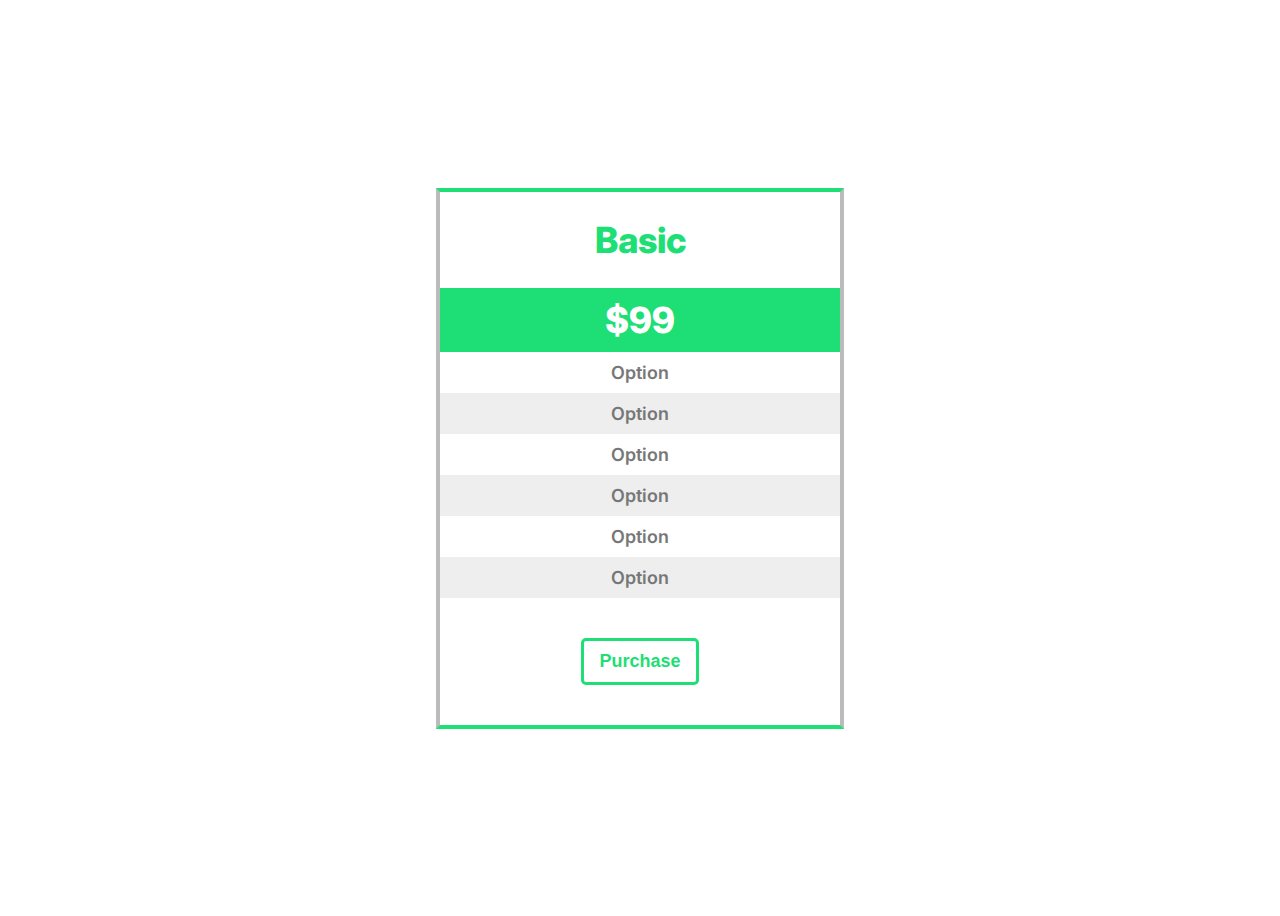
==== task1/index.html @ 41ead95a "cm" ====
<!DOCTYPE html>
<html lang="en">
<head>
	<meta charset="UTF-8">
	<meta name="viewport" content="width=device-width, initial-scale=1.0">
	<link rel="stylesheet" href="style.css">
	<title>Document</title>
</head>
<body>
	<div class="wrapper">
		<div class="card">
			<h5 class="card__title">Basic</h5>
			<p class="card__price">$99</p>
			<div class="card__items">
				<div class="card__item">Option</div>
				<div class="card__item">Option</div>
				<div class="card__item">Option</div>
				<div class="card__item">Option</div>
				<div class="card__item">Option</div>
				<div class="card__item">Option</div>
			</div>
			<button class="card__btn">Purchase</button>
		</div>
	</div>
</body>
</html>
---- task1/style.css ----
@import url(https://fonts.googleapis.com/css?family=Inter:100,200,300,regular,500,600,700,800,900,100italic,200italic,300italic,italic,500italic,600italic,700italic,800italic,900italic);
.wrapper {
  width: 100%;
  height: 100vh;
  display: flex;
  align-items: center;
  justify-content: center;
}

.card {
  --mc: #1edf75;
  width: 400px;
  border: 4px solid #bbb;
  border-top-color: var(--mc);
  border-bottom-color: var(--mc);
  font-family: Inter;
}
.card__title {
  text-align: center;
  margin: 30px 0;
  line-height: 1;
  font-size: 36px;
  font-weight: 800;
  color: var(--mc);
}
.card__price {
  padding: 10px 0;
  margin: 0;
  text-align: center;
  font-size: 36px;
  font-weight: 800;
  background-color: var(--mc);
  color: #fff;
}
.card__item {
  padding: 10px;
  text-align: center;
  font-weight: 600;
  color: #777;
  font-size: 18px;
}
.card__item:nth-child(even) {
  background-color: #eee;
}
.card__btn {
  margin: 40px auto;
  display: block;
  color: var(--mc);
  font-weight: 600;
  font-size: 18px;
  border: 3px solid var(--mc);
  border-radius: 5px;
  background: none;
  padding: 10px 15px;
}
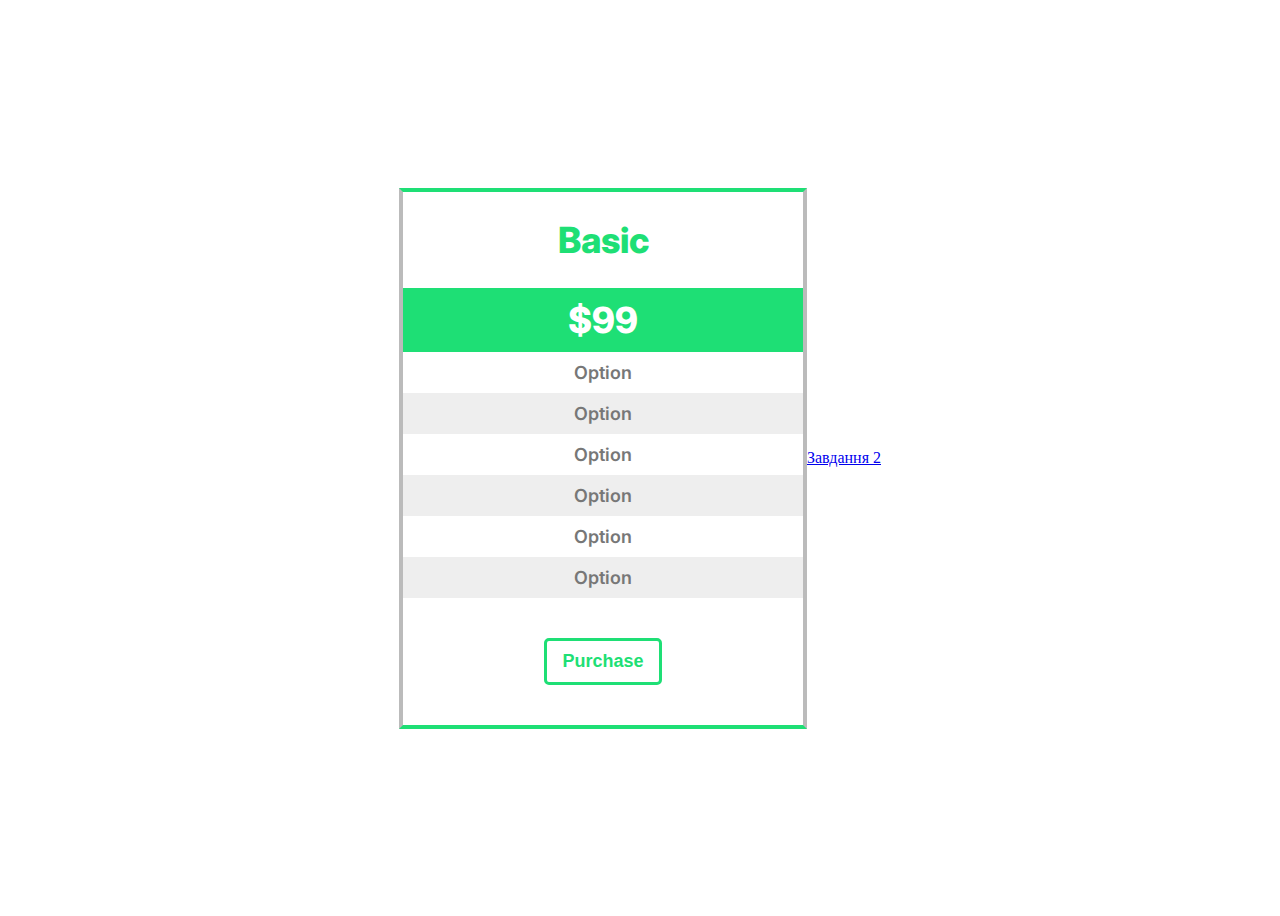
==== commit 06c475e0: "cm" ====
--- a/task1/index.html
+++ b/task1/index.html
@@ -21,6 +21,8 @@
 			</div>
 			<button class="card__btn">Purchase</button>
 		</div>
+
+		<a href="../task2/index.html">Завдання 2</a>
 	</div>
 </body>
 </html>